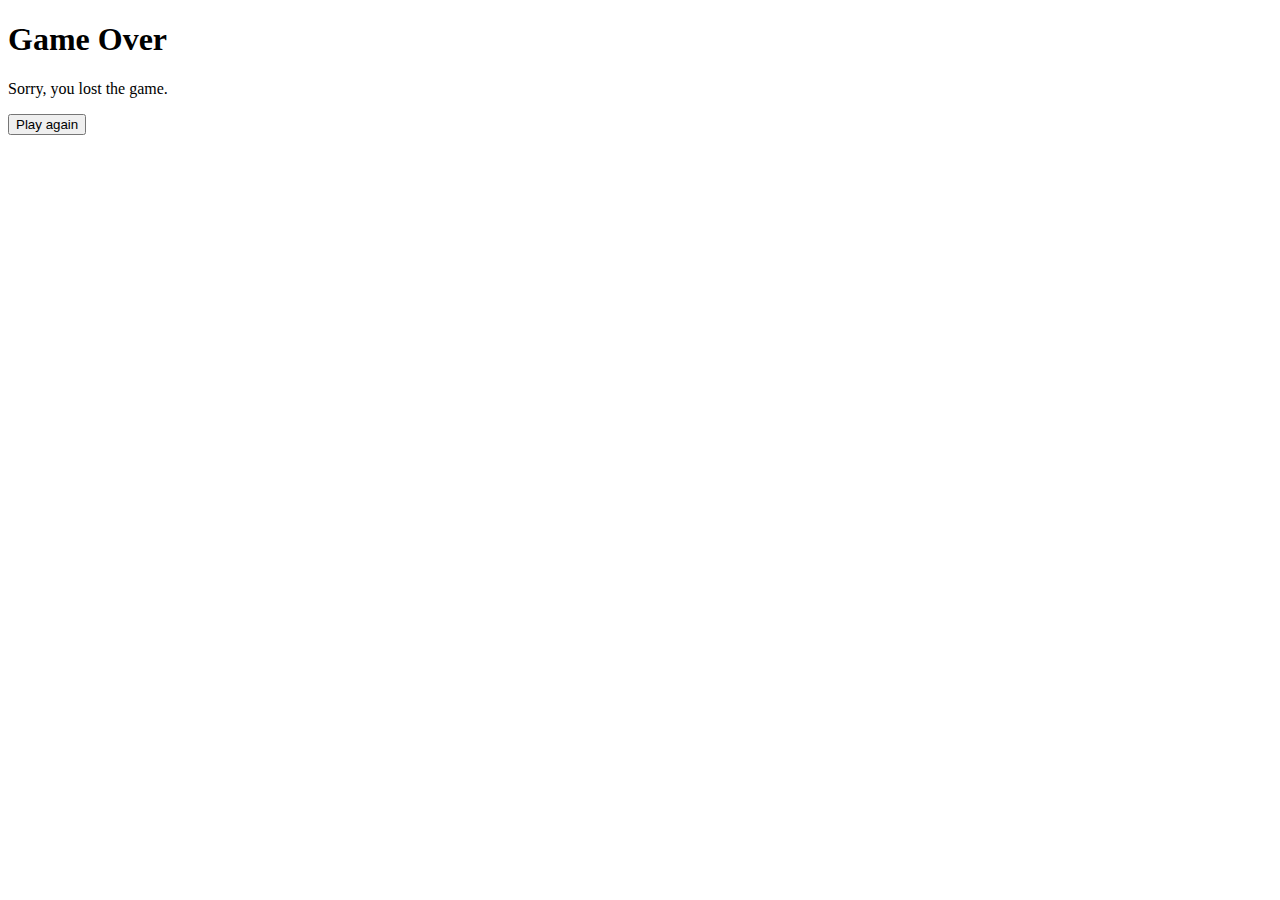
==== gameover.html @ e47503d6 "game over function, make prize disappear" ====
<!DOCTYPE html>
<html lang="en">
  <head>
    <meta charset="UTF-8" />
    <meta http-equiv="X-UA-Compatible" content="IE=edge" />
    <meta name="viewport" content="width=device-width, initial-scale=1.0" />
    <title>Document</title>
    <link rel="stylesheet" href="./css/main.css" />
  </head>
  <body>
    <h1>Game Over</h1>
    <p>Sorry, you lost the game.</p>
    <a href="./index.html">
      <button>Play again</button>
    </a>

    <script src="./js/main.js"></script>
  </body>
</html>
---- css/main.css ----
#board {
    width: 100vw;
    height: 100vh;
    position: relative;
    overflow: hidden;
  }
  
  #frame {
    width: 80vw;
    height: 80vh;
    background-color: brown;
    position: absolute;
    top: 0;
    bottom: 0;
    left: 0;
    right: 0;
    margin: auto;
  }
  
  #player {
    background-color: aqua;
    position: absolute;
  }
  
  .obstacle {
    background-color: yellow;
    position: absolute;
  }

  #prize {
    background-color: black;
    position: absolute;
  }
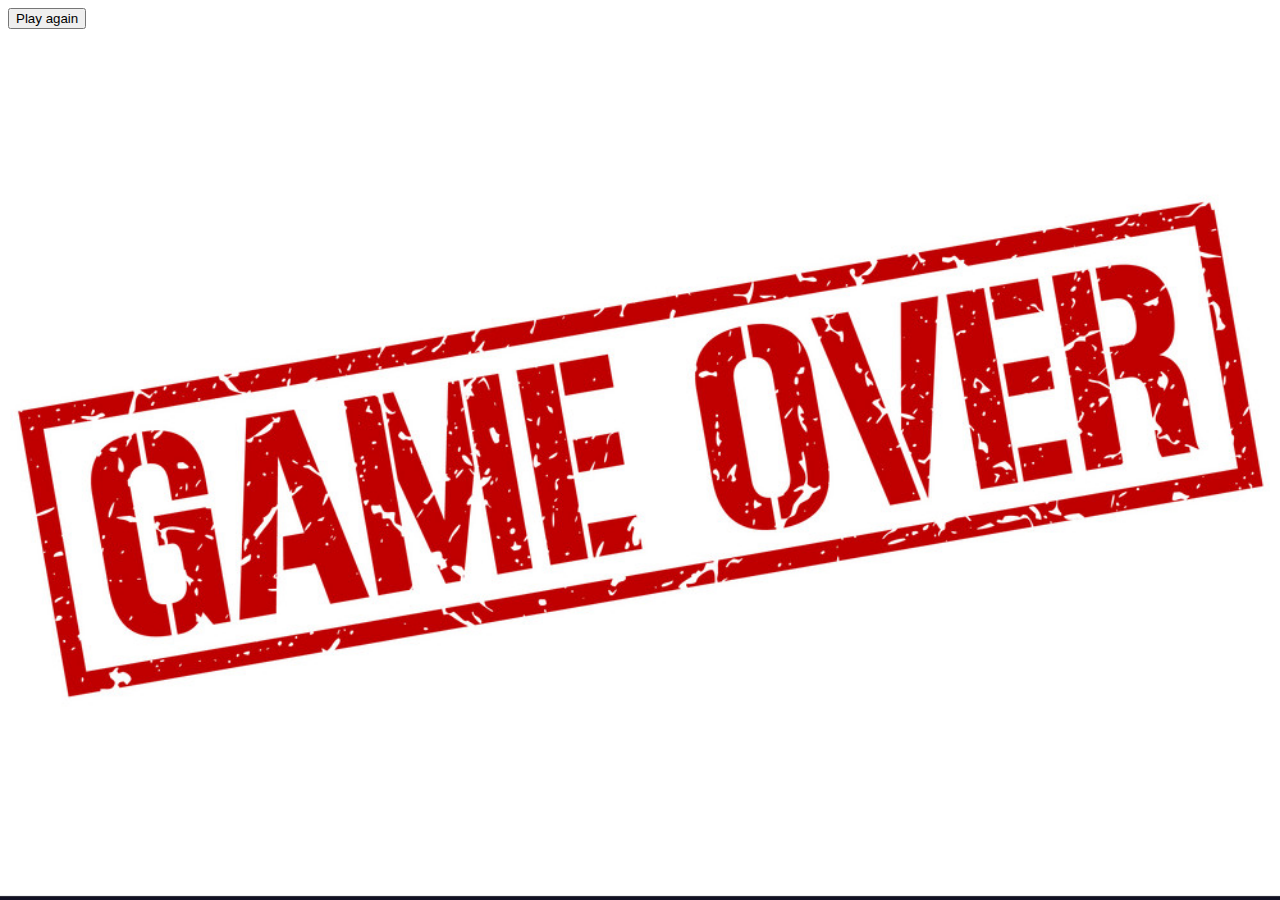
==== commit 1a7c1499: "add new prize appearing and scoring function" ====
--- a/gameover.html
+++ b/gameover.html
@@ -7,11 +7,9 @@
     <title>Document</title>
     <link rel="stylesheet" href="./css/main.css" />
   </head>
-  <body>
-    <h1>Game Over</h1>
-    <p>Sorry, you lost the game.</p>
+  <body id = "gameoverboard">
     <a href="./index.html">
-      <button>Play again</button>
+      <button id = "playagainbtn">Play again</button>
     </a>
 
     <script src="./js/main.js"></script>
--- a/css/main.css
+++ b/css/main.css
@@ -3,9 +3,12 @@
     height: 100vh;
     position: relative;
     overflow: hidden;
+    background-color: beige;
   }
   
   #frame {
+    background-image: url("../images/background-game.jpg");
+    background-size: cover;
     width: 80vw;
     height: 80vh;
     background-color: brown;
@@ -18,8 +21,10 @@
   }
   
   #player {
-    background-color: aqua;
+    background-color: transparent;
     position: absolute;
+    background-image: url("../images/hive\ eye.png");
+    background-size: cover;
   }
   
   .obstacle {
@@ -30,4 +35,18 @@
   #prize {
     background-color: black;
     position: absolute;
-  }+  }
+
+  #gameoverboard {
+    background-image: url("../images/gameoverimage.jpeg");
+    background-size: cover;
+  }
+
+  #score {
+   
+  }
+
+  #playagainbtn {
+
+  }
+
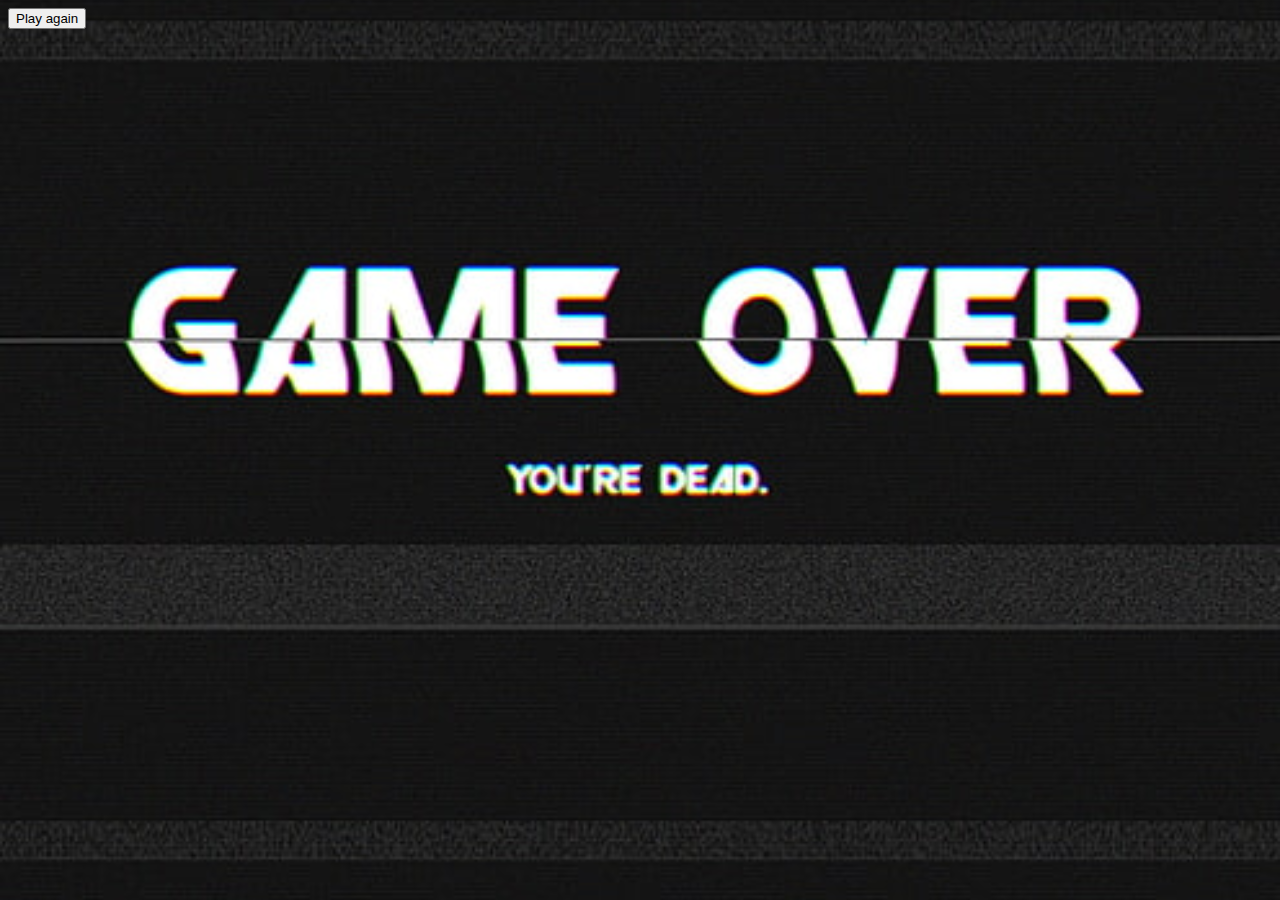
==== commit ec4f19d8: "do styling, create 2 obstacles" ====
--- a/gameover.html
+++ b/gameover.html
@@ -8,7 +8,7 @@
     <link rel="stylesheet" href="./css/main.css" />
   </head>
   <body id = "gameoverboard">
-    <a href="./index.html">
+    <a href="./game.html">
       <button id = "playagainbtn">Play again</button>
     </a>
 
--- a/css/main.css
+++ b/css/main.css
@@ -4,10 +4,13 @@
     position: relative;
     overflow: hidden;
     background-color: beige;
+    display: flex;
+    justify-content: center;
   }
   
   #frame {
-    background-image: url("../images/background-game.jpg");
+    border-radius: 10px;
+    background-image: url("../images/Forest_Background_Vector_12.jpg");
     background-size: cover;
     width: 80vw;
     height: 80vh;
@@ -18,33 +21,73 @@
     left: 0;
     right: 0;
     margin: auto;
+    border: 2px solid #7A9375;
   }
   
   #player {
+    background-repeat: no-repeat;
+    background-size: contain;
+    background-position: center;
     background-color: transparent;
     position: absolute;
-    background-image: url("../images/hive\ eye.png");
-    background-size: cover;
+    background-image: url("../images/monster.png");
   }
   
+  
   .obstacle {
-    background-color: yellow;
+    background-repeat: no-repeat;
+    background-size: contain;
+    background-position: center;
     position: absolute;
   }
 
+  
+
   #prize {
-    background-color: black;
+    background-repeat: no-repeat;
+    background-size: contain;
+    background-position: center;
+    background-image: url("../images/honey.png");
+   
     position: absolute;
   }
 
   #gameoverboard {
-    background-image: url("../images/gameoverimage.jpeg");
-    background-size: cover;
+    background-image: url("../images/game-over-glitch-art-video-games-wallpaper-thumb.jpg");
+   background-size: cover;
   }
 
-  #score {
-   
+  #bodystart {
+    background-color:#7A9375 ;
+   /* position: relative;*/
+   display: flex;
+   justify-content: center;
+   align-items: center;
+   height: 100vh;
+
+
   }
+
+  #startpage {
+    background-color: beige;
+    width: 1000px;
+    height: 700px;
+    box-sizing: border-box;
+    font-family: Arial, Helvetica, sans-serif;
+    border-radius: 10px;
+   /* position: absolute;
+    top: 100%;
+    left: 11%;*/
+  }
+
+ 
+
+  /* #scorebox {
+    background-color: brown;
+   height: 150 px;
+   width: 150px;
+  }
+  */
 
   #playagainbtn {
 
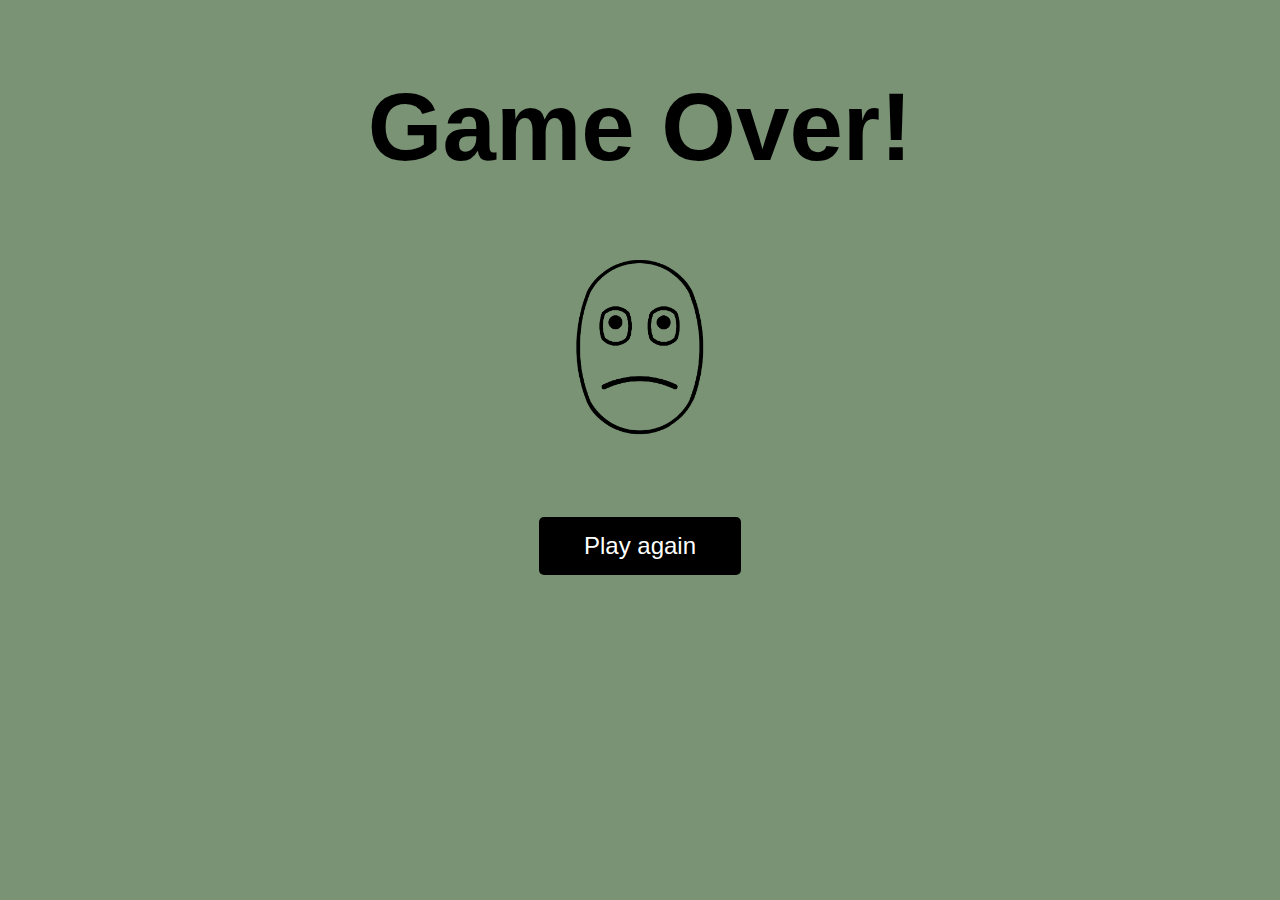
==== commit be465443: "add css stuff" ====
--- a/gameover.html
+++ b/gameover.html
@@ -8,8 +8,10 @@
     <link rel="stylesheet" href="./css/main.css" />
   </head>
   <body id = "gameoverboard">
+    <h1 class = "h1">Game Over!</h1>
+    <img id = "sad" src="./images/sadface.png" alt="sad face">
     <a href="./game.html">
-      <button id = "playagainbtn">Play again</button>
+      <button class = "btn">Play again</button>
     </a>
 
     <script src="./js/main.js"></script>
--- a/css/main.css
+++ b/css/main.css
@@ -53,8 +53,34 @@
   }
 
   #gameoverboard {
-    background-image: url("../images/game-over-glitch-art-video-games-wallpaper-thumb.jpg");
+    display: flex;
+    flex-direction: column;
+    justify-content: center;
+    align-items: center;
+    background-color: #7A9375;
    background-size: cover;
+  }
+
+  #sad {
+    height: 200px;
+    width: auto;
+    padding-bottom: 70px;
+  }
+
+  #img {
+    height: 200px;
+    width: auto;
+  }
+
+  .h1 {
+    font-family: Arial, Helvetica, sans-serif;
+    font-size: 96px;
+  }
+
+  .p {
+    padding-top: 45px;
+    font-family: Arial, Helvetica, sans-serif;
+    font-size: 18px;
   }
 
   #bodystart {
@@ -68,6 +94,18 @@
 
   }
 
+
+  .btn {
+
+    background-color: black;
+    color: white;
+    font-family: Arial, Helvetica, sans-serif;
+    font-size: 24px;
+    border: none;
+    padding: 15px 45px 15px 45px;    
+    border-radius: 5px;
+  } 
+
   #startpage {
     background-color: beige;
     width: 1000px;
@@ -75,21 +113,11 @@
     box-sizing: border-box;
     font-family: Arial, Helvetica, sans-serif;
     border-radius: 10px;
-   /* position: absolute;
-    top: 100%;
-    left: 11%;*/
+    display: flex;
+    flex-direction: column;
+    align-items: center;
+    justify-content: center;
+    border: 10px solid #445E49;
   }
 
- 
 
-  /* #scorebox {
-    background-color: brown;
-   height: 150 px;
-   width: 150px;
-  }
-  */
-
-  #playagainbtn {
-
-  }
-
